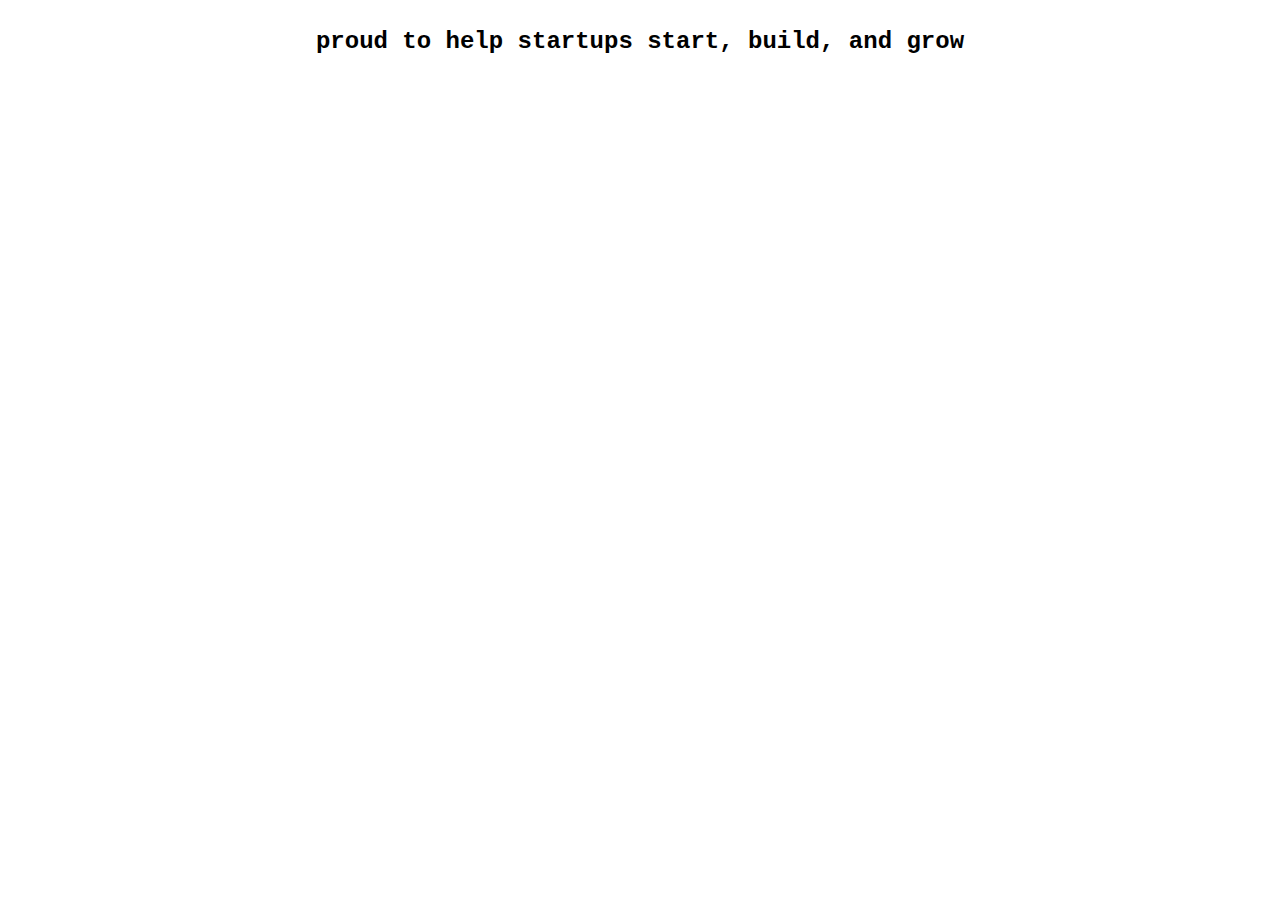
==== AboutUs.html @ afa8943c "web project" ====
<head>
    <title>About Us</title>

    <style>
        body{
            background-image: url(StartupExperienceEntrepreneurshipBootCamp-ezgif.com-video-to-gif-converter.gif);
            background-repeat: no-repeat;
        }

        h2{
            font-family: 'Courier New', Courier, monospace;
            text-align: center;
            padding-top: 20px;
        }
    </style>
</head>
<body>

    <h2>proud to help startups start, build, and grow </h2>
</body>
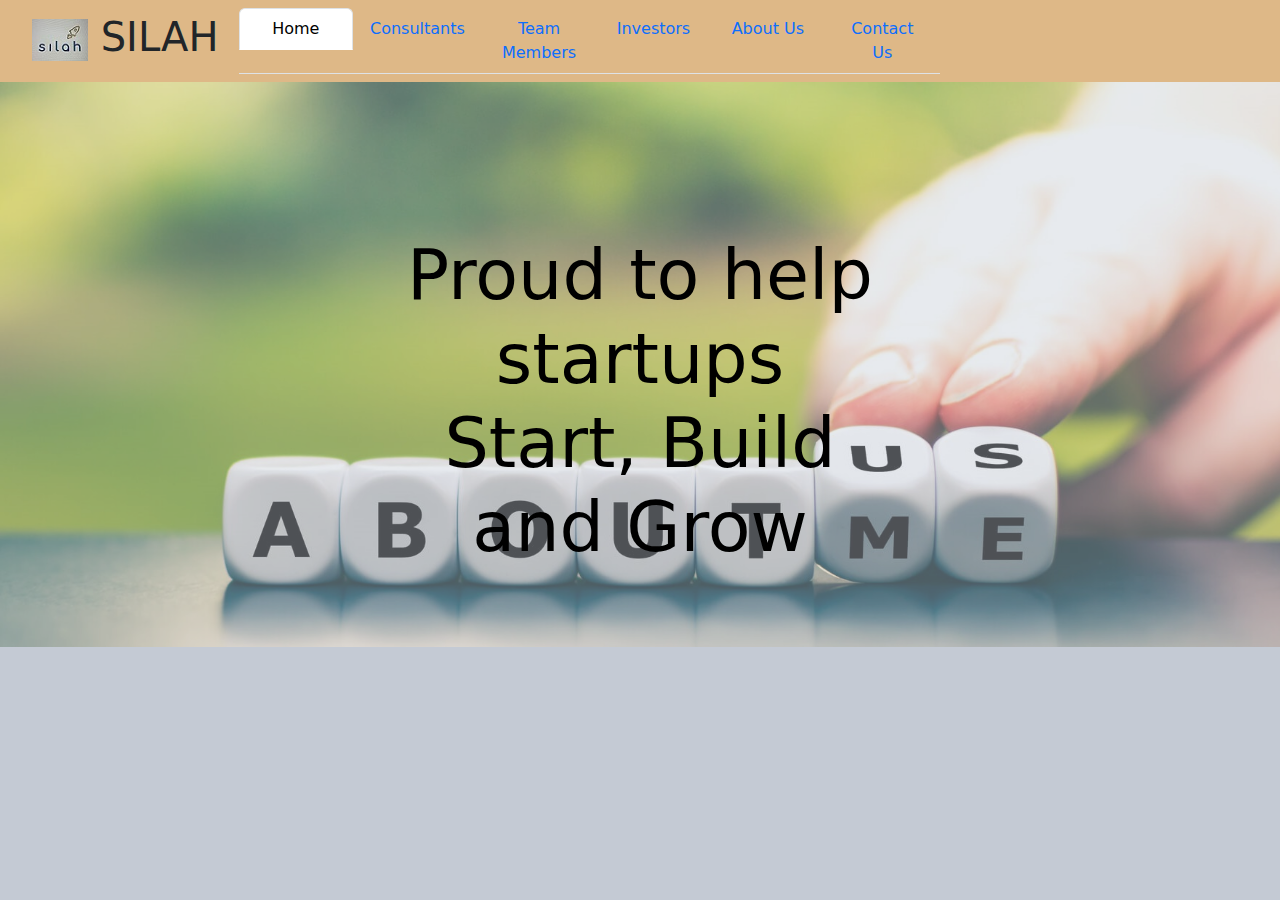
==== commit c06b2593: "i" ====
--- a/AboutUs.html
+++ b/AboutUs.html
@@ -1,20 +1,48 @@
+<html xmlns = ″http://www.w3.org/1999/xhtml″>
+    <link href="https://cdn.jsdelivr.net/npm/bootstrap@5.2.3/dist/css/bootstrap.min.css" rel="stylesheet">
+    <script src="https://cdn.jsdelivr.net/npm/bootstrap@5.2.3/dist/js/bootstrap.bundle.min.js"></script>
+
 <head>
     <title>About Us</title>
 
     <style>
-        body{
-            background-image: url(StartupExperienceEntrepreneurshipBootCamp-ezgif.com-video-to-gif-converter.gif);
-            background-repeat: no-repeat;
-        }
+        @import url("webstyle.css");
 
         h2{
-            font-family: 'Courier New', Courier, monospace;
-            text-align: center;
-            padding-top: 20px;
+            font-size: 70px;
+            text-align: center;            
         }
+        .centered{transform: translate(-50%, -50%);}
     </style>
 </head>
 <body>
+    <header>
 
-    <h2>proud to help startups start, build, and grow </h2>
-</body>+        <div class="container-fluid" style="background-color: burlywood;">
+            <nav class="navbar navbar-expand-sm navbar-dark"> 
+                <h1><img src="logo.jpg" alt=" logo" > SILAH</h1>
+                <ul class="nav nav-tabs nav-justified" style="text-align: end;">
+                    
+                    <li class="nav-item"><a class="nav-link active" href="index.html">Home</a></li>
+                    <li class="nav-item"><a class="nav-link" href="Consultants.html">Consultants</a></li>
+                    <li class="nav-item"><a class="nav-link" href="Team members.html">Team Members</a></li>
+                    <li class="nav-item"><a class="nav-link" href="Investors.html">Investors</a></li>
+                    <li class="nav-item"><a class="nav-link" href="AboutUs.html">About Us</a></li>
+                    <li class="nav-item"><a class="nav-link " href="ContactUs.html">Contact Us</a></li>
+                </ul>
+            </nav>
+
+        </header>
+
+        <img id="image" src="aboutus_header.jpg" alt="background-image" style="width:100%;">
+        
+        <div class="centered"></br></br></br>
+            <h2 >Proud to help startups</br>
+                                  Start, Build</br>
+                                  and Grow</h2></div>
+        </br>   
+    </div>
+
+
+</body>
+</html>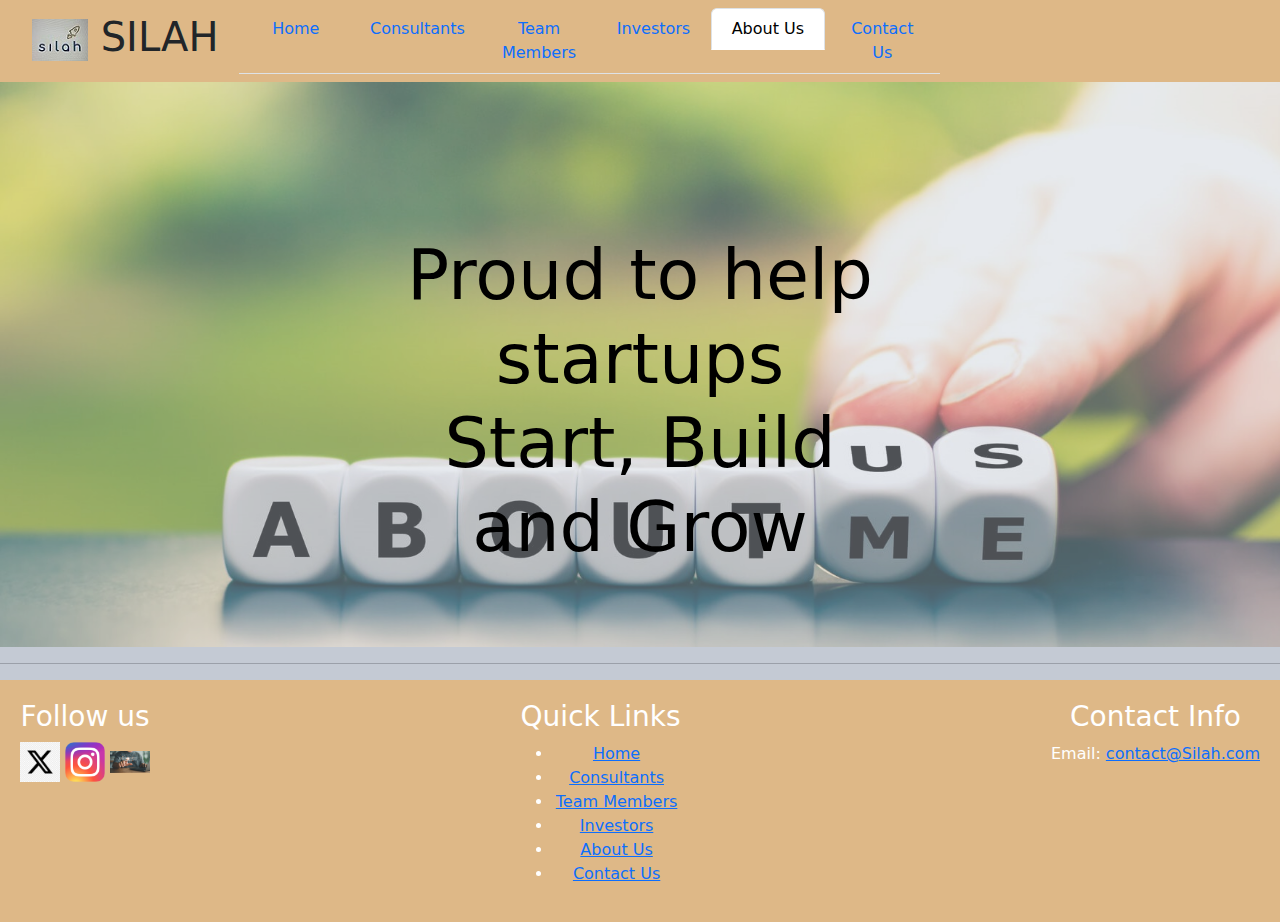
==== commit e4f7e739: "footer and header" ====
--- a/AboutUs.html
+++ b/AboutUs.html
@@ -13,6 +13,14 @@
             text-align: center;            
         }
         .centered{transform: translate(-50%, -50%);}
+
+        .footer-container {
+        color: #fff;
+        padding: 20px;
+        text-align: center;
+        display: flex;
+        justify-content: space-between;
+    }
     </style>
 </head>
 <body>
@@ -23,11 +31,11 @@
                 <h1><img src="logo.jpg" alt=" logo" > SILAH</h1>
                 <ul class="nav nav-tabs nav-justified" style="text-align: end;">
                     
-                    <li class="nav-item"><a class="nav-link active" href="index.html">Home</a></li>
+                    <li class="nav-item"><a class="nav-link" href="index.html">Home</a></li>
                     <li class="nav-item"><a class="nav-link" href="Consultants.html">Consultants</a></li>
                     <li class="nav-item"><a class="nav-link" href="Team members.html">Team Members</a></li>
                     <li class="nav-item"><a class="nav-link" href="Investors.html">Investors</a></li>
-                    <li class="nav-item"><a class="nav-link" href="AboutUs.html">About Us</a></li>
+                    <li class="nav-item"><a class="nav-link active" href="AboutUs.html">About Us</a></li>
                     <li class="nav-item"><a class="nav-link " href="ContactUs.html">Contact Us</a></li>
                 </ul>
             </nav>
@@ -43,6 +51,36 @@
         </br>   
     </div>
 
+    <hr>
+    <!-- Footer -->
+    <footer style="background-color: burlywood;">
+        <div class="footer-container">
+            <div class="logo-social">
+            <h3>Follow us</h3>
+            <div class="social-links" >
+                <a href="#"><img src="x.jpg" width="40px"></a>
+                <a href="#"><img src="instagram.png" width="40px"></a>
+                <a href="#"><img src="conatactus.png"  width="40px"></a>
+            </div>
+        </div>
+        <div class="Quick links">
+            <h3>Quick Links</h3>
+            <ul>
+                <li><a href="index.html">Home</a></li>
+                <li><a href="Consultants.html">Consultants</a></li>
+                <li><a href="Team members.html">Team Members</a></li>
+                <li><a href="Investors.html">Investors</a></li>
+                <li><a href="AboutUs.html">About Us</a></li>
+                <li><a href="ContactUs.html">Contact Us</a></li>
+            </ul>
+        </div>
+        <div class="contact info">
+            <h3>Contact Info</h3>
+            <p>Email: <a href="mailto: s137312@student.squ.edu.om">contact@Silah.com</a></p>
+        </div>
+    </div>
+    </footer>
+
 
 </body>
 </html>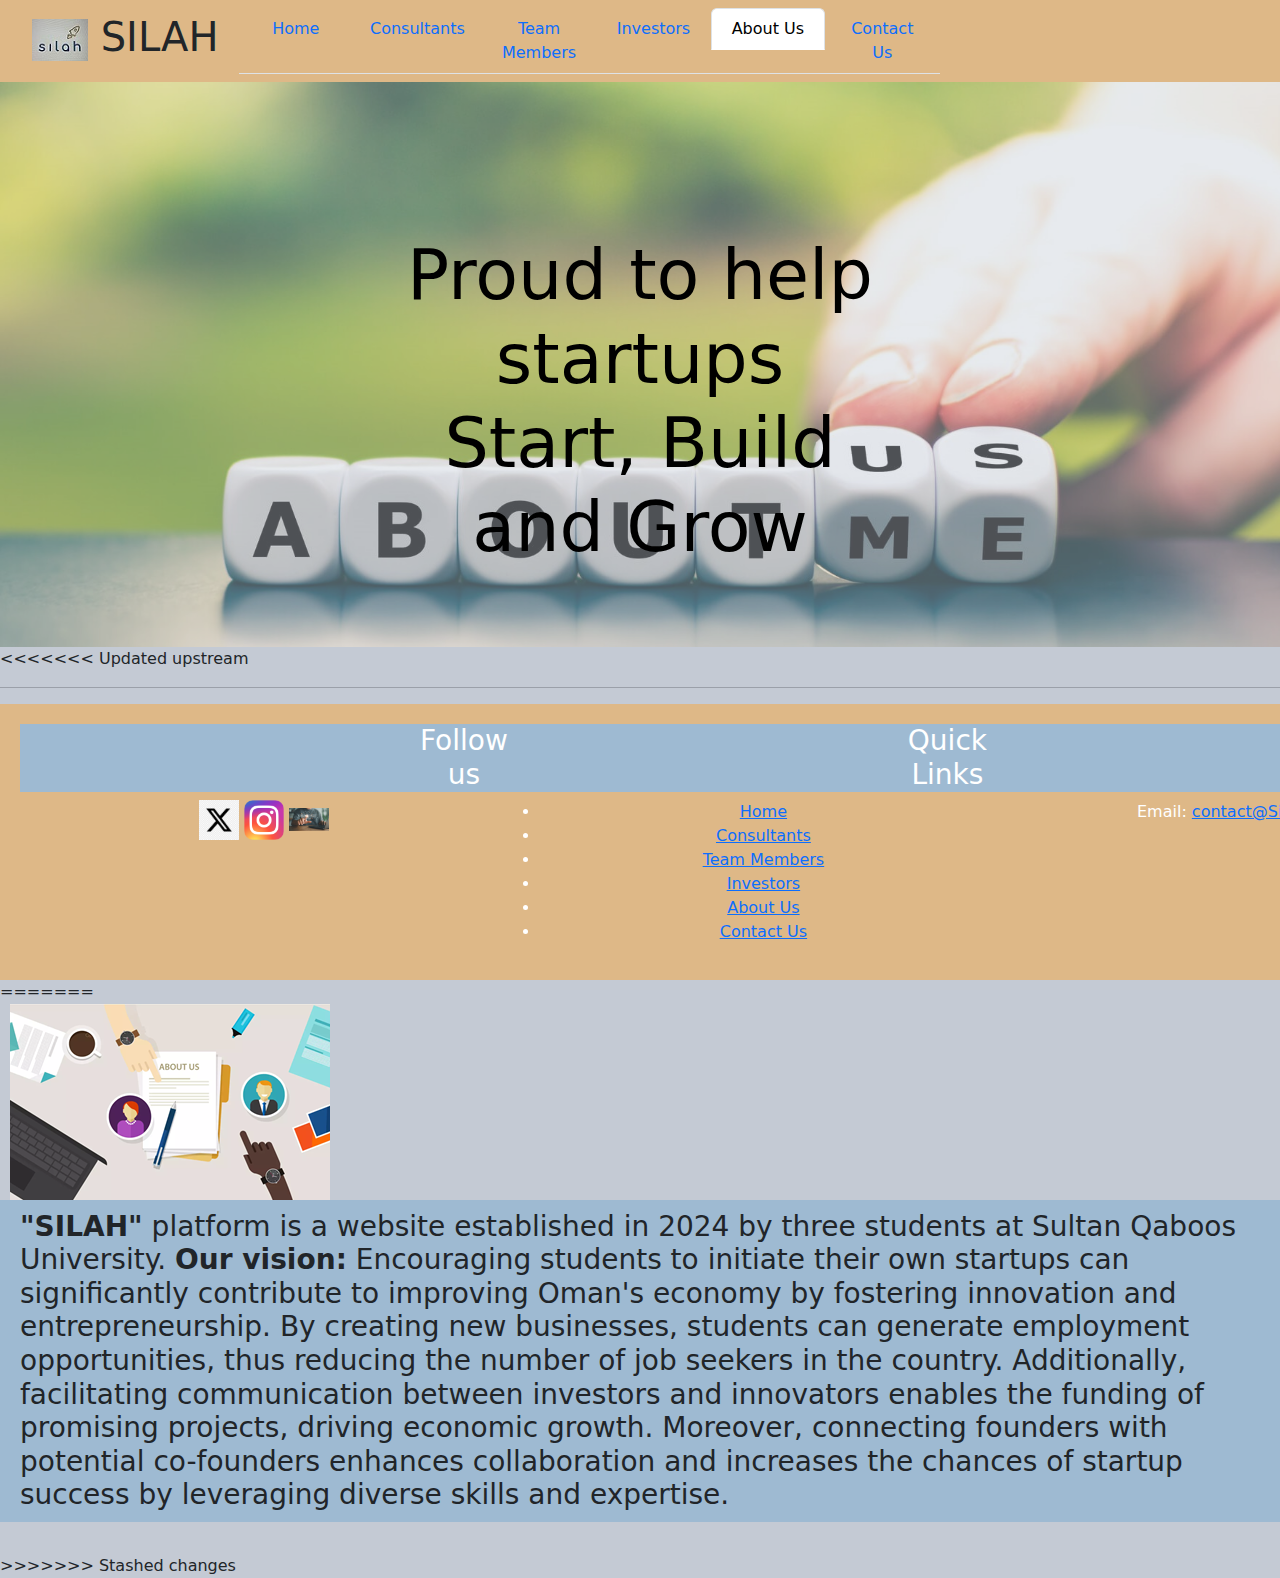
==== commit d9047e05: "about us" ====
--- a/AboutUs.html
+++ b/AboutUs.html
@@ -10,9 +10,9 @@
 
         h2{
             font-size: 70px;
-            text-align: center;            
-        }
+            text-align: center;}
         .centered{transform: translate(-50%, -50%);}
+<<<<<<< Updated upstream
 
         .footer-container {
         color: #fff;
@@ -21,6 +21,15 @@
         display: flex;
         justify-content: space-between;
     }
+=======
+        .photo-desc{display: flex;
+                    align-items: center;
+                    background-color: rgb(158, 186, 210);}
+        .photo-desc h3{padding: 10px 20px;}
+        h3{background-color: rgb(158, 186, 210); padding-left: 400px;}
+
+
+>>>>>>> Stashed changes
     </style>
 </head>
 <body>
@@ -51,6 +60,7 @@
         </br>   
     </div>
 
+<<<<<<< Updated upstream
     <hr>
     <!-- Footer -->
     <footer style="background-color: burlywood;">
@@ -80,6 +90,17 @@
         </div>
     </div>
     </footer>
+=======
+    <div class="photo-desc" > 
+        
+        <img src="aboutus_1.png" alt="about us" style="margin-left: 10px;">
+    </br>
+        <h3> <strong>"SILAH"</strong> platform is a website established in 2024 by three students at Sultan Qaboos University.      
+            <strong>Our vision:</strong>  Encouraging students to initiate their own startups can significantly contribute to improving Oman's economy by fostering innovation and entrepreneurship. By creating new businesses, students can generate employment opportunities, thus reducing the number of job seekers in the country. Additionally, facilitating communication between investors and innovators enables the funding of promising projects, driving economic growth. Moreover, connecting founders with potential co-founders enhances collaboration and increases the chances of startup success by leveraging diverse skills and expertise. </h3>     
+        </br>
+    </div>
+    
+>>>>>>> Stashed changes
 
 
 </body>
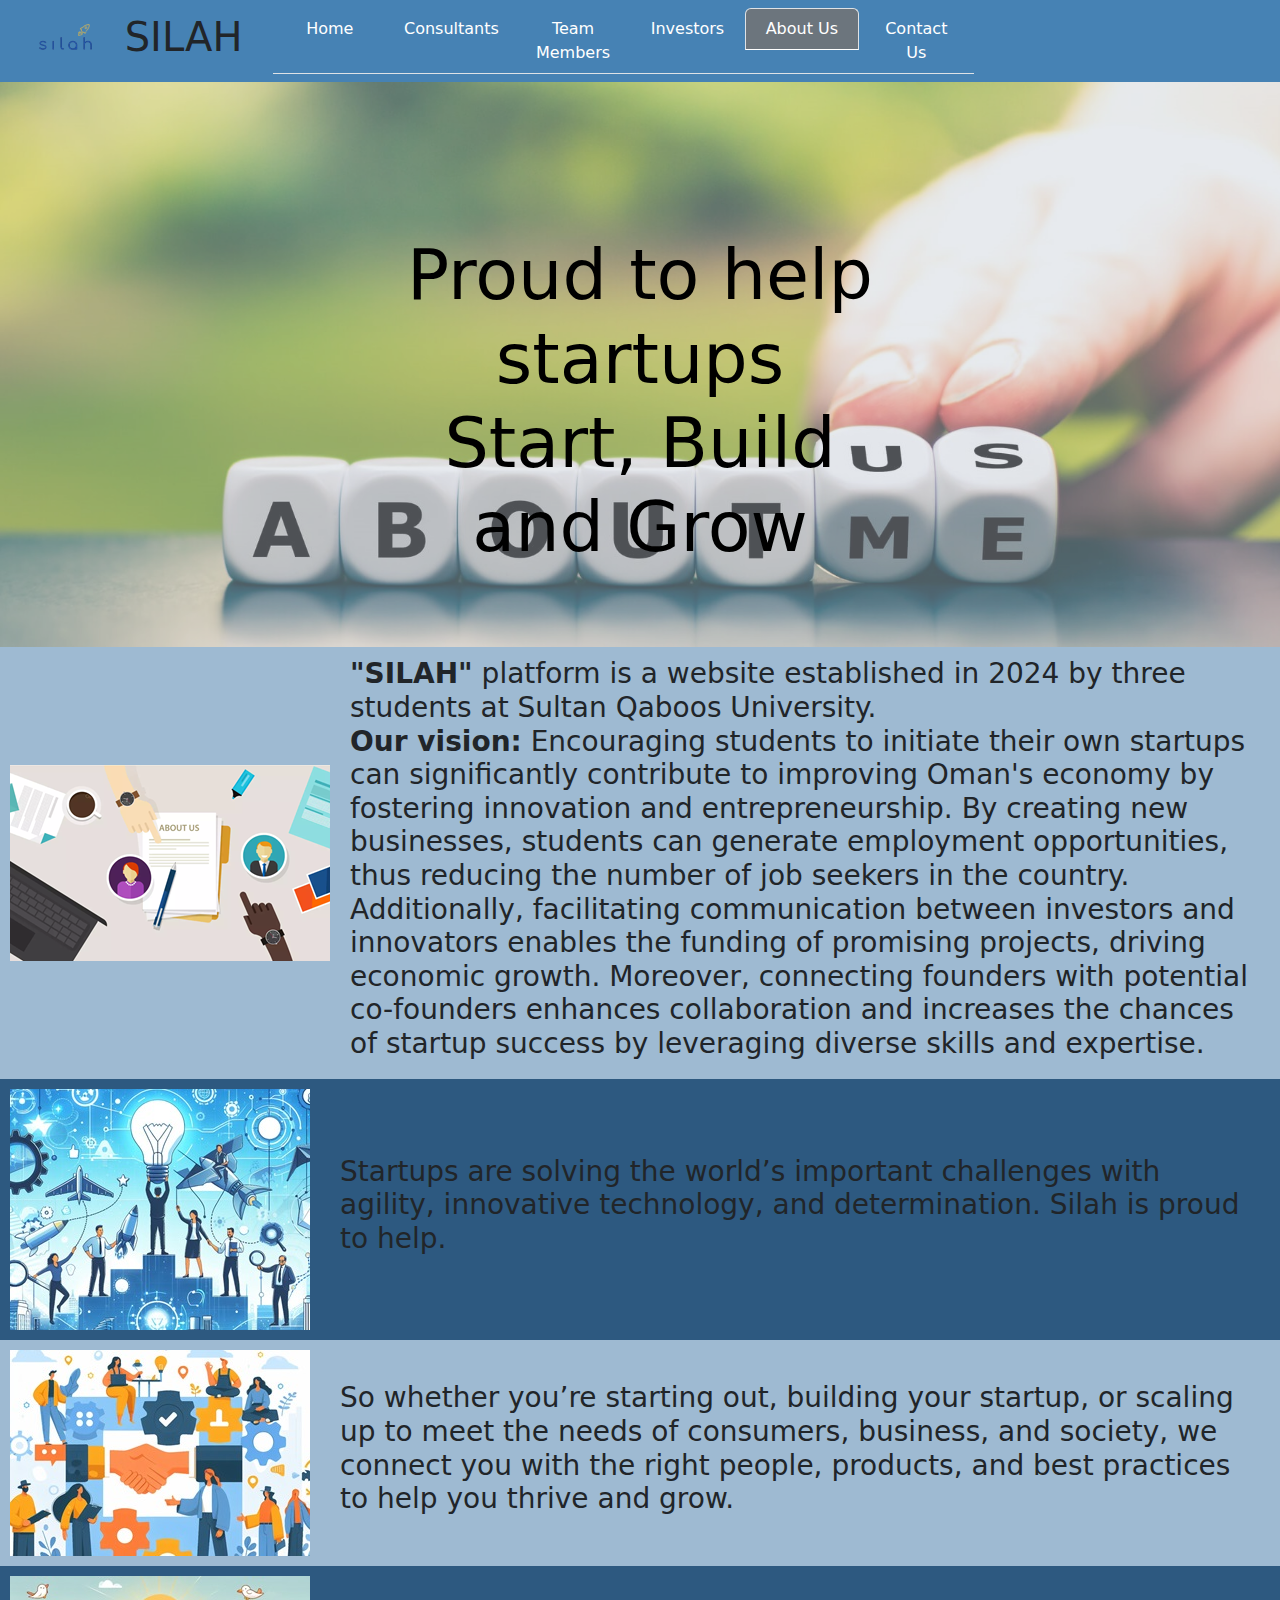
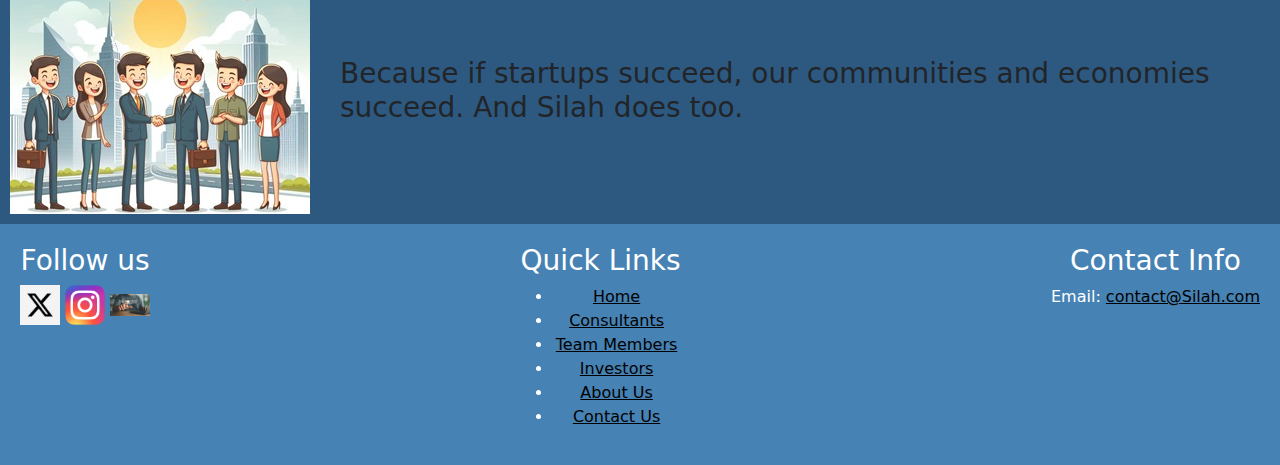
==== commit 7d14a7a6: "about us & format" ====
--- a/AboutUs.html
+++ b/AboutUs.html
@@ -6,46 +6,45 @@
     <title>About Us</title>
 
     <style>
+
         @import url("webstyle.css");
 
         h2{
             font-size: 70px;
             text-align: center;}
         .centered{transform: translate(-50%, -50%);}
-<<<<<<< Updated upstream
 
-        .footer-container {
-        color: #fff;
-        padding: 20px;
-        text-align: center;
-        display: flex;
-        justify-content: space-between;
-    }
-=======
-        .photo-desc{display: flex;
+        div.photo-desc{display: flex;
                     align-items: center;
                     background-color: rgb(158, 186, 210);}
-        .photo-desc h3{padding: 10px 20px;}
-        h3{background-color: rgb(158, 186, 210); padding-left: 400px;}
+        div.photo-desc h3{padding: 10px 20px;
+                       background-color: rgb(158, 186, 210);}
+
+        div.photo-desc2{display: flex;
+                    align-items: center;
+                    background-color: rgb(45, 89, 128);}
+        div.photo-desc2 h3{padding: 10px 20px;
+                        background-color: rgb(45, 89, 128);}
+        a{color:black}
+        
 
 
->>>>>>> Stashed changes
     </style>
 </head>
 <body>
     <header>
 
-        <div class="container-fluid" style="background-color: burlywood;">
+        <div class="container-fluid" style="background-color:steelblue">
             <nav class="navbar navbar-expand-sm navbar-dark"> 
-                <h1><img src="logo.jpg" alt=" logo" > SILAH</h1>
+                <h1 style="margin-right: 10px;"><img src="logo.png" alt=" logo" style="margin-right: 10px;"> SILAH</h1>
                 <ul class="nav nav-tabs nav-justified" style="text-align: end;">
                     
-                    <li class="nav-item"><a class="nav-link" href="index.html">Home</a></li>
-                    <li class="nav-item"><a class="nav-link" href="Consultants.html">Consultants</a></li>
-                    <li class="nav-item"><a class="nav-link" href="Team members.html">Team Members</a></li>
-                    <li class="nav-item"><a class="nav-link" href="Investors.html">Investors</a></li>
-                    <li class="nav-item"><a class="nav-link active" href="AboutUs.html">About Us</a></li>
-                    <li class="nav-item"><a class="nav-link " href="ContactUs.html">Contact Us</a></li>
+                    <li class="nav-item"><a class="nav-link text-white " href="index.html">Home</a></li>
+                    <li class="nav-item"><a class="nav-link text-white " href="Consultants.html">Consultants</a></li>
+                    <li class="nav-item"><a class="nav-link text-white " href="Team members.html">Team Members</a></li>
+                    <li class="nav-item"><a class="nav-link text-white " href="Investors.html">Investors</a></li>
+                    <li class="nav-item"><a class="nav-link text-white active bg-secondary " href="AboutUs.html">About Us</a></li>
+                    <li class="nav-item"><a class="nav-link text-white " href="ContactUs.html">Contact Us</a></li>
                 </ul>
             </nav>
 
@@ -60,23 +59,49 @@
         </br>   
     </div>
 
-<<<<<<< Updated upstream
-    <hr>
-    <!-- Footer -->
-    <footer style="background-color: burlywood;">
+    <div class="photo-desc" > 
+        <img src="aboutus_1.png" alt="about us" style="margin-left: 10px;">
+        </br>
+        <h3> <strong>"SILAH"</strong> platform is a website established in 2024 by three students at Sultan Qaboos University.   </br>   
+        <strong>Our vision:</strong>  Encouraging students to initiate their own startups can significantly contribute to improving Oman's economy by fostering innovation and entrepreneurship. By creating new businesses, students can generate employment opportunities, thus reducing the number of job seekers in the country. Additionally, facilitating communication between investors and innovators enables the funding of promising projects, driving economic growth. Moreover, connecting founders with potential co-founders enhances collaboration and increases the chances of startup success by leveraging diverse skills and expertise. </h3>     
+        </br>
+    </div>
+
+    <div class="photo-desc2" > 
+        <img src="aboutus_2.jpeg" alt="about us" style="margin: 10px 10px;">
+        </br>
+        <h3> Startups are solving the world’s important challenges with agility, innovative technology, and determination. Silah is proud to help. </h3>     
+        </br>
+    </div>
+
+    <div class="photo-desc" > 
+        <img src="aboutus_3.jpeg" alt="about us" style="margin: 10px 10px;">
+        </br>
+        <h3>So whether you’re starting out, building your startup, or scaling up to meet the needs of consumers, business, and society, we connect you with the right people, products, and best practices to help you thrive and grow. </h3>     
+        </br>
+    </div>
+
+    <div class="photo-desc2" > 
+        <img src="aboutus_4.jpeg" alt="about us" style="margin: 10px 10px;">
+        </br>
+        <h3> Because if startups succeed, our communities and economies succeed. And Silah does too.</h3>     
+        </br>
+    </div>
+
+    <footer style="background-color:steelblue">
         <div class="footer-container">
             <div class="logo-social">
             <h3>Follow us</h3>
             <div class="social-links" >
-                <a href="#"><img src="x.jpg" width="40px"></a>
-                <a href="#"><img src="instagram.png" width="40px"></a>
-                <a href="#"><img src="conatactus.png"  width="40px"></a>
+                <a href="https://twitter.com/"><img src="x.jpg" width="40px"></a>
+                <a href="https://www.instagram.com/"><img src="instagram.png" width="40px"></a>
+                <a href="ContactUs.html"><img src="conatactus.png"  width="40px"></a>
             </div>
         </div>
         <div class="Quick links">
             <h3>Quick Links</h3>
             <ul>
-                <li><a href="index.html">Home</a></li>
+                <li><a href="index.html" >Home</a></li>
                 <li><a href="Consultants.html">Consultants</a></li>
                 <li><a href="Team members.html">Team Members</a></li>
                 <li><a href="Investors.html">Investors</a></li>
@@ -90,17 +115,6 @@
         </div>
     </div>
     </footer>
-=======
-    <div class="photo-desc" > 
-        
-        <img src="aboutus_1.png" alt="about us" style="margin-left: 10px;">
-    </br>
-        <h3> <strong>"SILAH"</strong> platform is a website established in 2024 by three students at Sultan Qaboos University.      
-            <strong>Our vision:</strong>  Encouraging students to initiate their own startups can significantly contribute to improving Oman's economy by fostering innovation and entrepreneurship. By creating new businesses, students can generate employment opportunities, thus reducing the number of job seekers in the country. Additionally, facilitating communication between investors and innovators enables the funding of promising projects, driving economic growth. Moreover, connecting founders with potential co-founders enhances collaboration and increases the chances of startup success by leveraging diverse skills and expertise. </h3>     
-        </br>
-    </div>
-    
->>>>>>> Stashed changes
 
 
 </body>
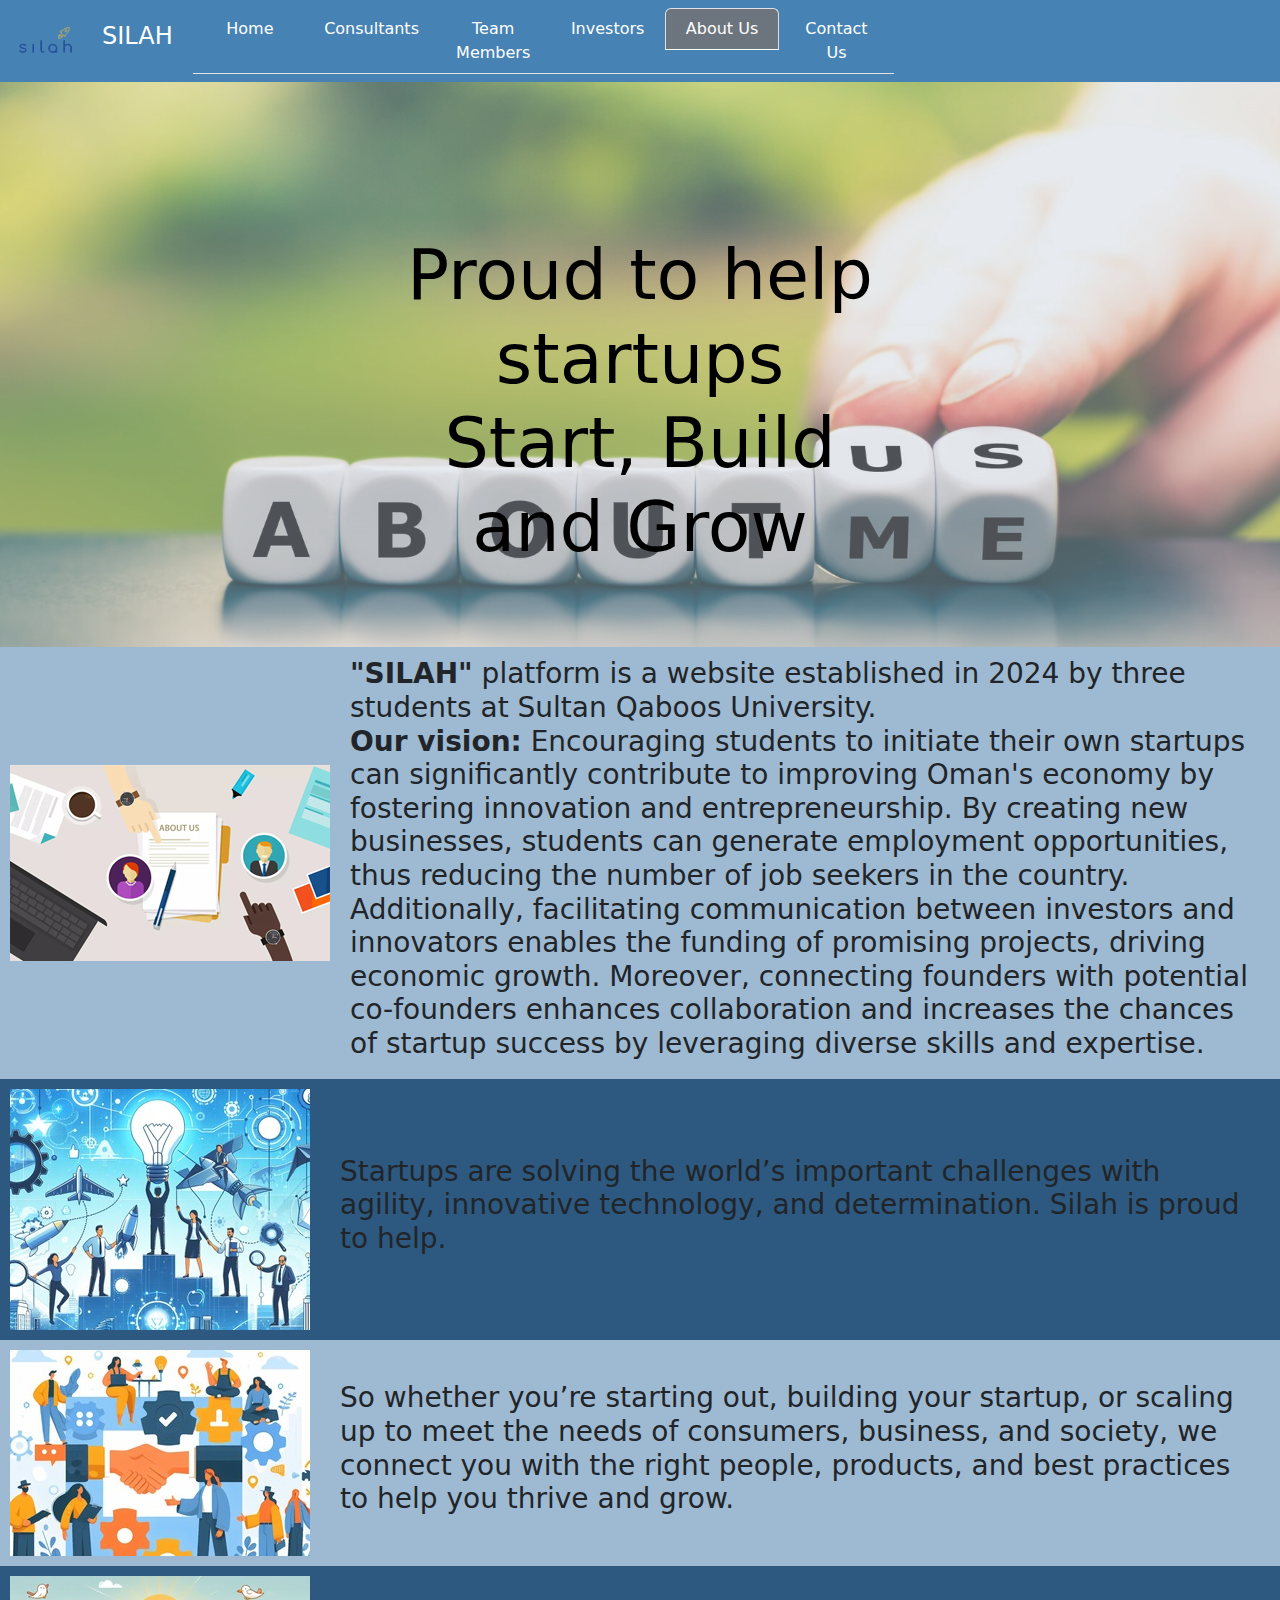
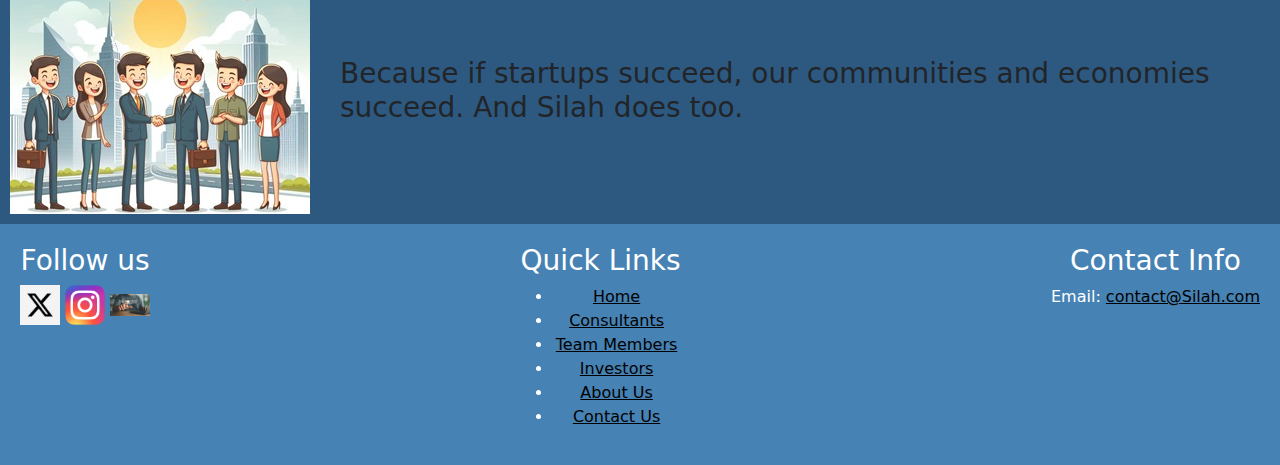
==== commit 9a5ec157: "c" ====
--- a/AboutUs.html
+++ b/AboutUs.html
@@ -36,19 +36,20 @@
 
         <div class="container-fluid" style="background-color:steelblue">
             <nav class="navbar navbar-expand-sm navbar-dark"> 
-                <h1 style="margin-right: 10px;"><img src="logo.png" alt=" logo" style="margin-right: 10px;"> SILAH</h1>
+                <a class="navbar-brand" href="index.html" style="font-size:x-large; margin-right: 20px;">
+                    <img src="logo.png" alt="Logo" class="d-inline-block align-text-top" style="margin-right: 20px;">SILAH</a>
                 <ul class="nav nav-tabs nav-justified" style="text-align: end;">
                     
-                    <li class="nav-item"><a class="nav-link text-white " href="index.html">Home</a></li>
-                    <li class="nav-item"><a class="nav-link text-white " href="Consultants.html">Consultants</a></li>
-                    <li class="nav-item"><a class="nav-link text-white " href="Team members.html">Team Members</a></li>
-                    <li class="nav-item"><a class="nav-link text-white " href="Investors.html">Investors</a></li>
-                    <li class="nav-item"><a class="nav-link text-white active bg-secondary " href="AboutUs.html">About Us</a></li>
-                    <li class="nav-item"><a class="nav-link text-white " href="ContactUs.html">Contact Us</a></li>
+                    <li class="nav-item"><a class="nav-link text-white" href="index.html">Home</a></li>
+                    <li class="nav-item"><a class="nav-link text-white" href="Consultants.html">Consultants</a></li>
+                    <li class="nav-item"><a class="nav-link text-white" href="TeamMembers.html">Team Members</a></li>
+                    <li class="nav-item"><a class="nav-link text-white" href="Investors.html">Investors</a></li>
+                    <li class="nav-item"><a class="nav-link text-white active bg-secondary" href="AboutUs.html">About Us</a></li>
+                    <li class="nav-item"><a class="nav-link text-white" href="ContactUs.html">Contact Us</a></li>
                 </ul>
             </nav>
-
-        </header>
+        </div>
+    </header>
 
         <img id="image" src="aboutus_header.jpg" alt="background-image" style="width:100%;">
         
@@ -57,7 +58,7 @@
                                   Start, Build</br>
                                   and Grow</h2></div>
         </br>   
-    </div>
+    
 
     <div class="photo-desc" > 
         <img src="aboutus_1.png" alt="about us" style="margin-left: 10px;">
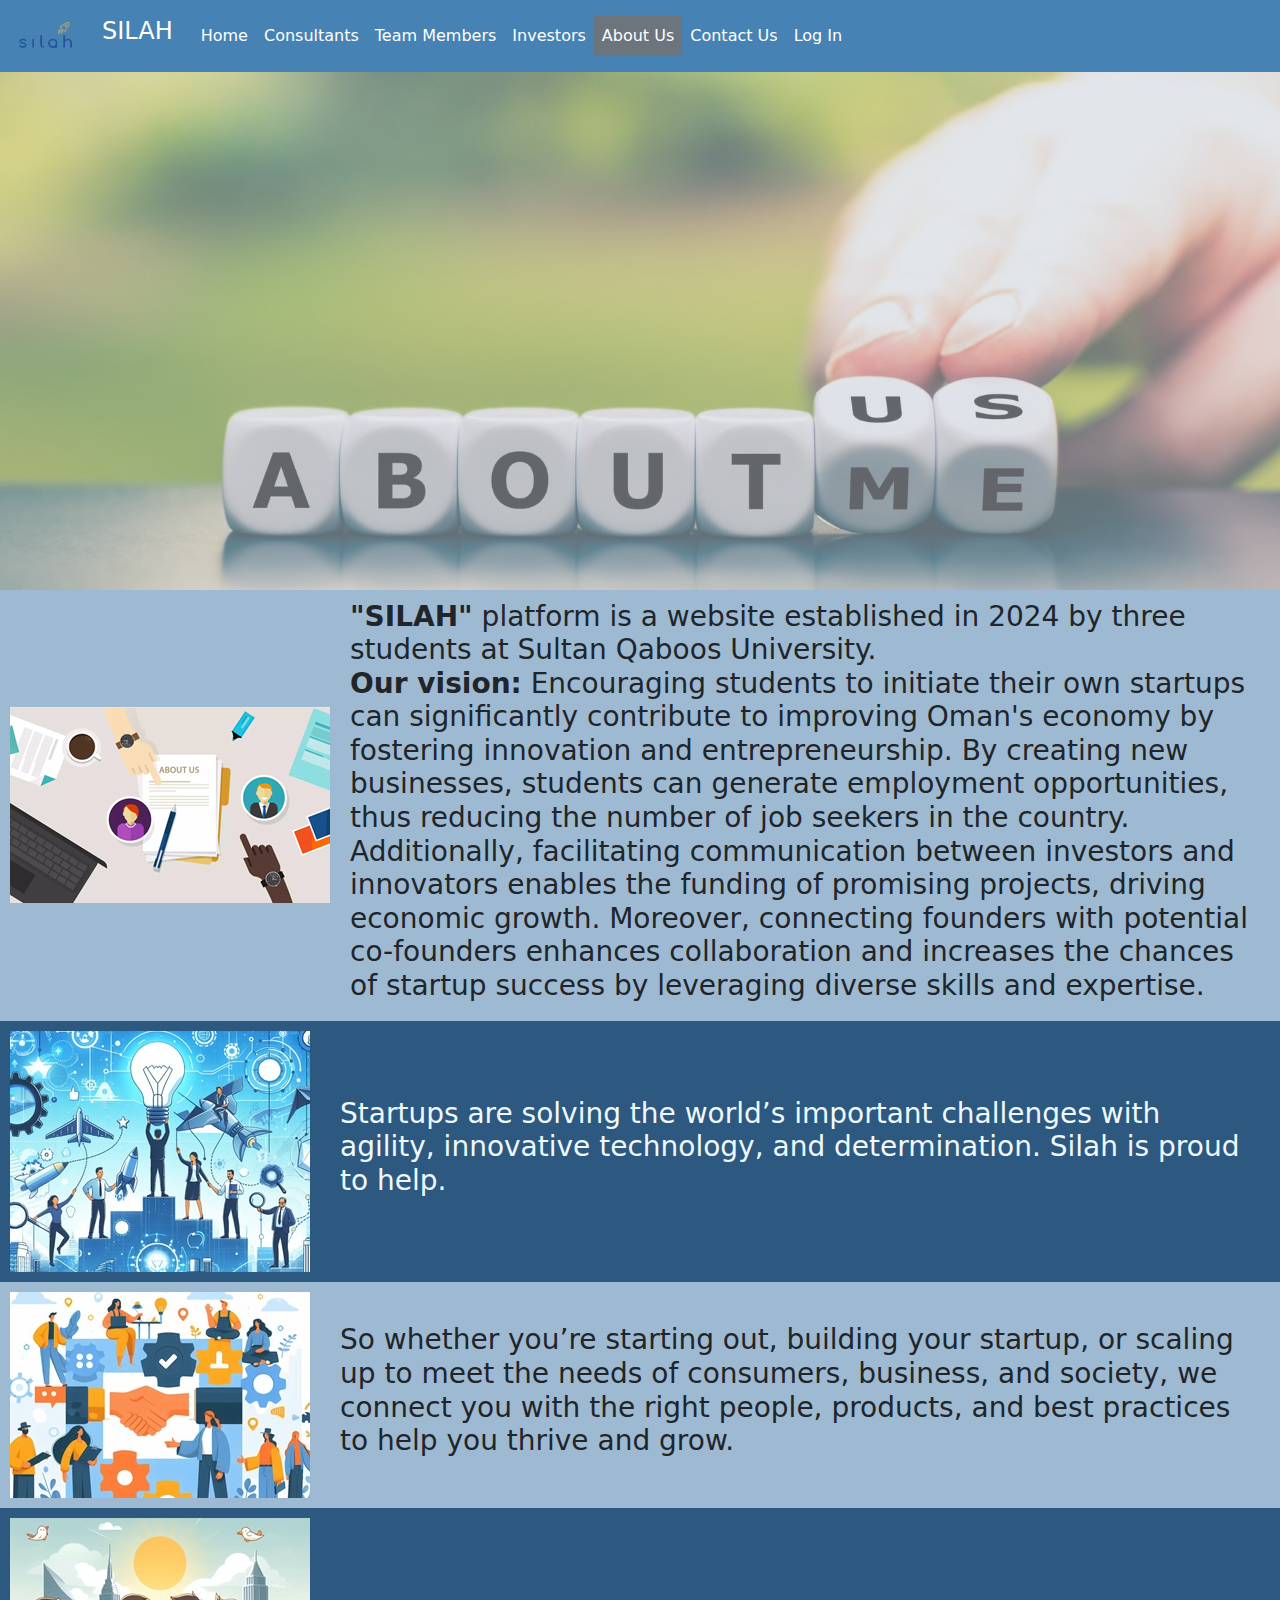
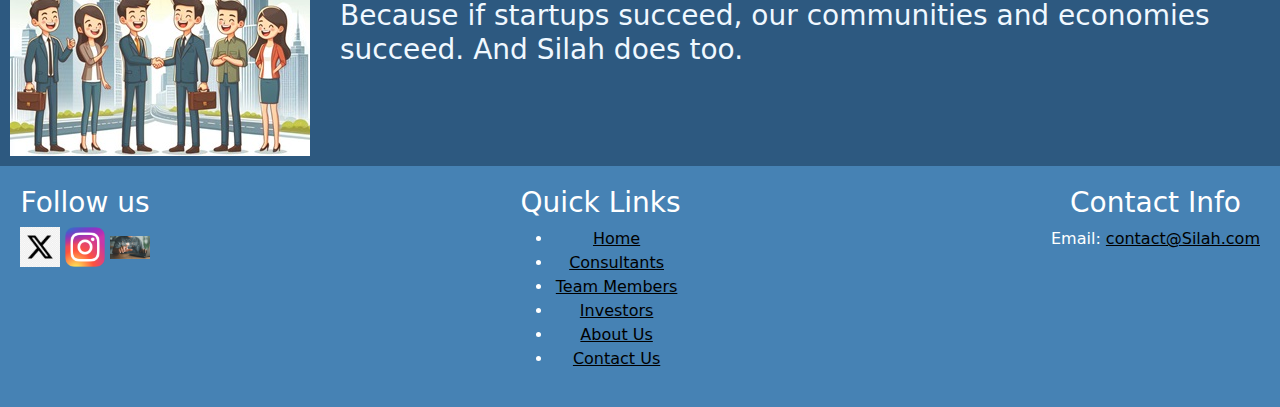
==== commit 4af39a9f: "magic" ====
--- a/AboutUs.html
+++ b/AboutUs.html
@@ -24,7 +24,8 @@
                     align-items: center;
                     background-color: rgb(45, 89, 128);}
         div.photo-desc2 h3{padding: 10px 20px;
-                        background-color: rgb(45, 89, 128);}
+                        background-color: rgb(45, 89, 128);
+                        color: aliceblue;}
         a{color:black}
         
 
@@ -38,7 +39,7 @@
             <nav class="navbar navbar-expand-sm navbar-dark"> 
                 <a class="navbar-brand" href="index.html" style="font-size:x-large; margin-right: 20px;">
                     <img src="logo.png" alt="Logo" class="d-inline-block align-text-top" style="margin-right: 20px;">SILAH</a>
-                <ul class="nav nav-tabs nav-justified" style="text-align: end;">
+                <ul class="navbar-nav" style="text-align: end;">
                     
                     <li class="nav-item"><a class="nav-link text-white" href="index.html">Home</a></li>
                     <li class="nav-item"><a class="nav-link text-white" href="Consultants.html">Consultants</a></li>
@@ -46,18 +47,14 @@
                     <li class="nav-item"><a class="nav-link text-white" href="Investors.html">Investors</a></li>
                     <li class="nav-item"><a class="nav-link text-white active bg-secondary" href="AboutUs.html">About Us</a></li>
                     <li class="nav-item"><a class="nav-link text-white" href="ContactUs.html">Contact Us</a></li>
+                    <li class="nav-item"><a class="nav-link text-white" href="login.html">Log In</a></li>
                 </ul>
             </nav>
         </div>
     </header>
 
         <img id="image" src="aboutus_header.jpg" alt="background-image" style="width:100%;">
-        
-        <div class="centered"></br></br></br>
-            <h2 >Proud to help startups</br>
-                                  Start, Build</br>
-                                  and Grow</h2></div>
-        </br>   
+     
     
 
     <div class="photo-desc" > 
@@ -104,7 +101,7 @@
             <ul>
                 <li><a href="index.html" >Home</a></li>
                 <li><a href="Consultants.html">Consultants</a></li>
-                <li><a href="Team members.html">Team Members</a></li>
+                <li><a href="TeamMembers.html">Team Members</a></li>
                 <li><a href="Investors.html">Investors</a></li>
                 <li><a href="AboutUs.html">About Us</a></li>
                 <li><a href="ContactUs.html">Contact Us</a></li>
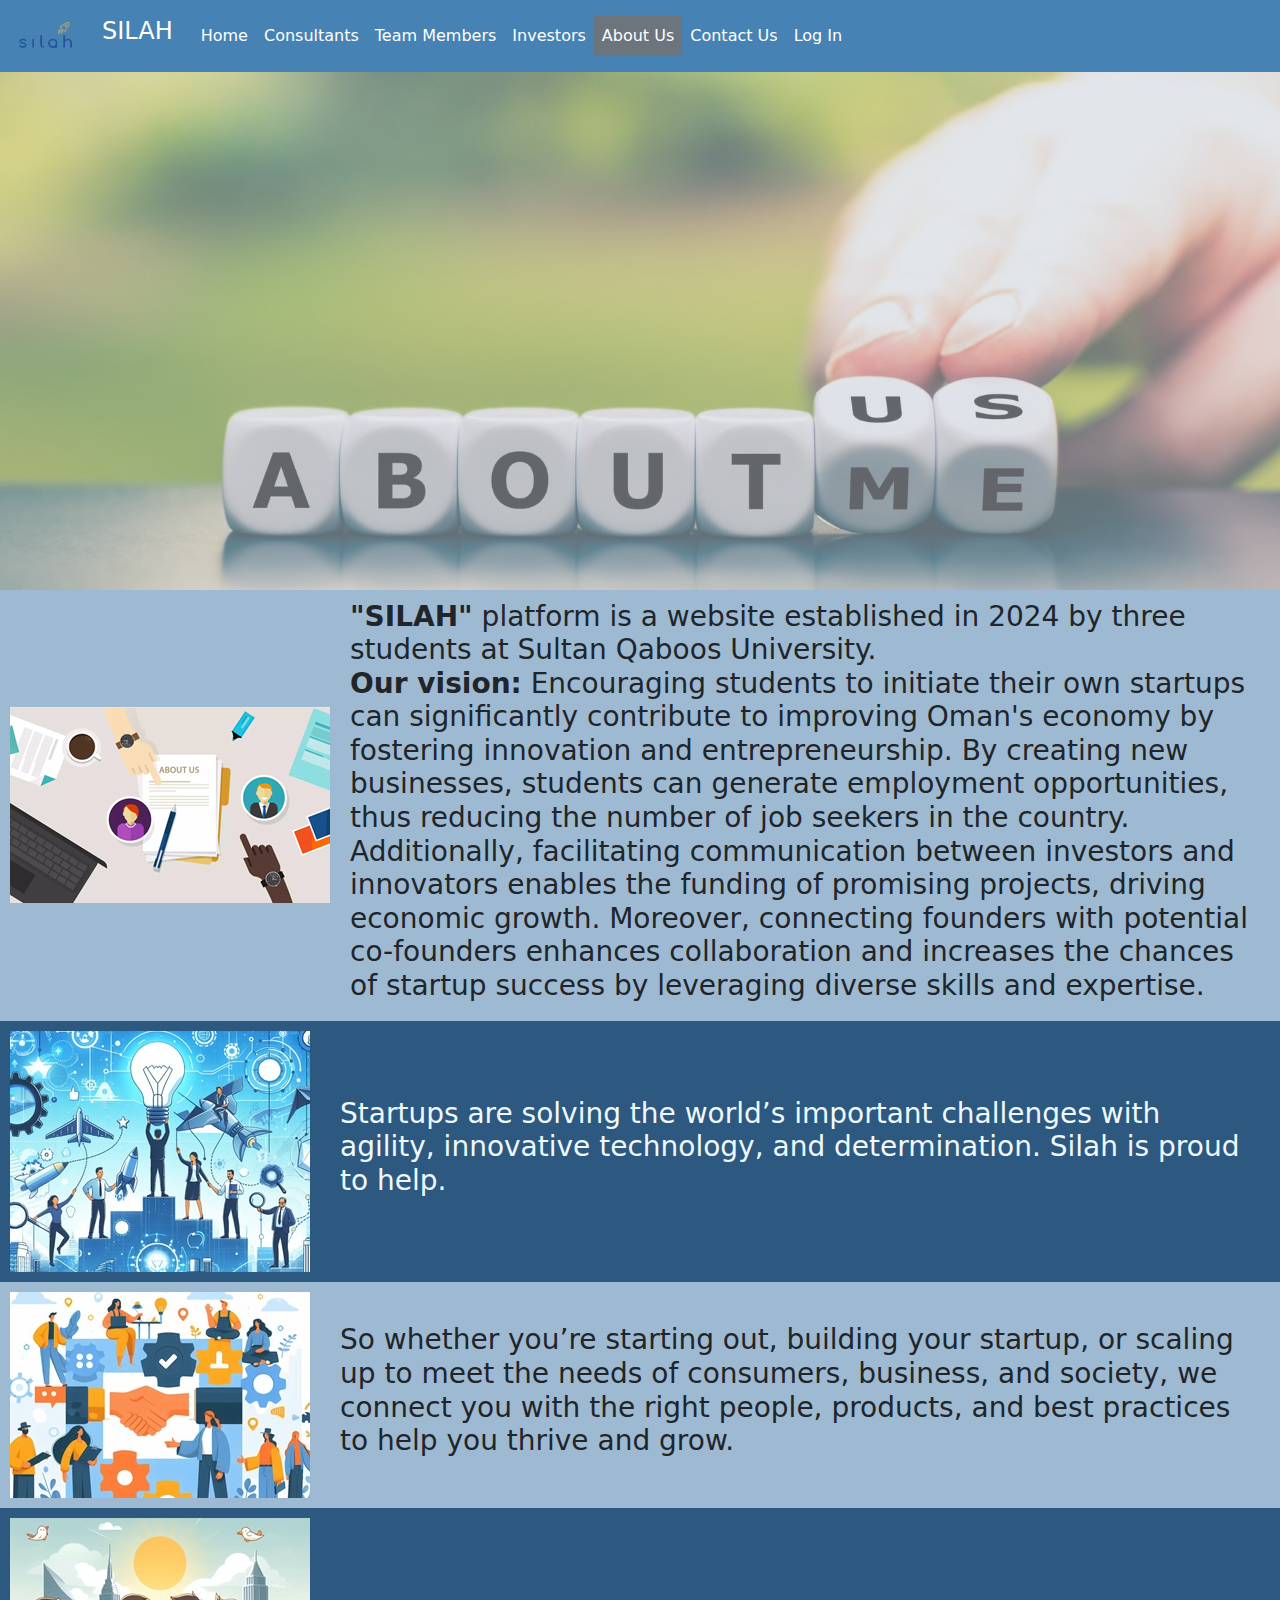
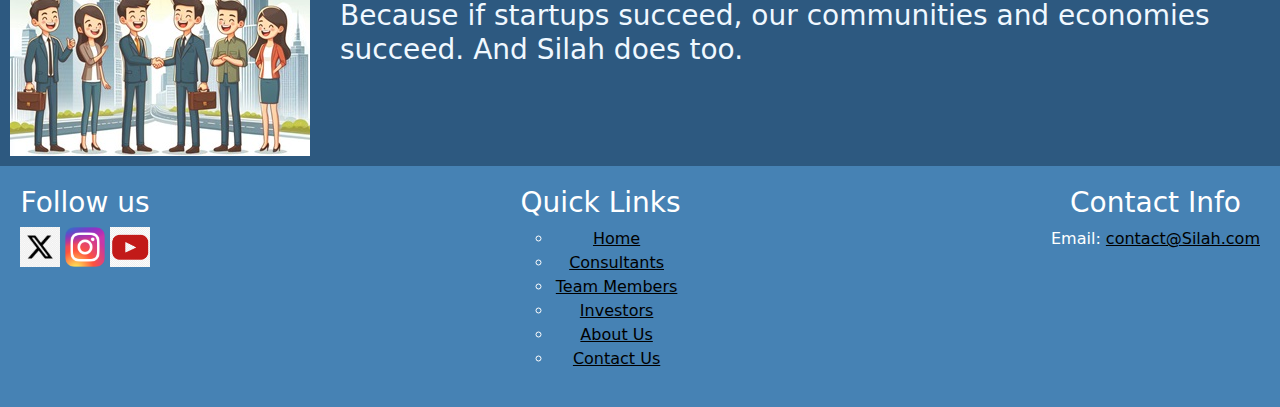
==== commit 65f8d77e: "last" ====
--- a/AboutUs.html
+++ b/AboutUs.html
@@ -57,7 +57,7 @@
      
     
 
-    <div class="photo-desc" > 
+    <div class="photo-desc"  > 
         <img src="aboutus_1.png" alt="about us" style="margin-left: 10px;">
         </br>
         <h3> <strong>"SILAH"</strong> platform is a website established in 2024 by three students at Sultan Qaboos University.   </br>   
@@ -93,12 +93,12 @@
             <div class="social-links" >
                 <a href="https://twitter.com/"><img src="x.jpg" width="40px"></a>
                 <a href="https://www.instagram.com/"><img src="instagram.png" width="40px"></a>
-                <a href="ContactUs.html"><img src="conatactus.png"  width="40px"></a>
+                <a href="https://www.youtube.com/"><img src="youtube.png"  width="40px"></a>
             </div>
         </div>
         <div class="Quick links">
             <h3>Quick Links</h3>
-            <ul>
+            <ul style="list-style-type: circle;">
                 <li><a href="index.html" >Home</a></li>
                 <li><a href="Consultants.html">Consultants</a></li>
                 <li><a href="TeamMembers.html">Team Members</a></li>
